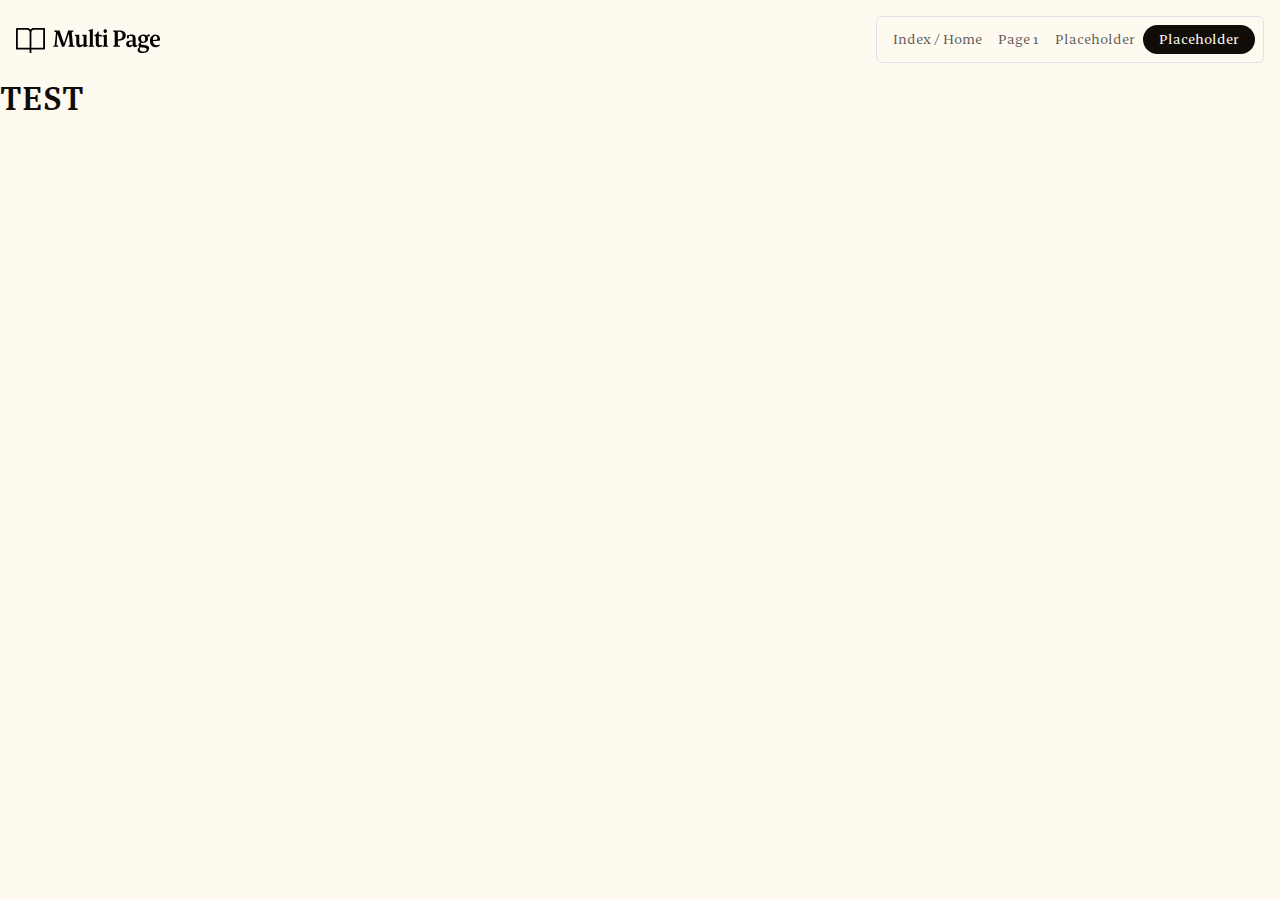
==== subpage1.html @ e532d330 "added subpage+linking, created global footer" ====
<!doctype html>
<html>
  
	<head>
		<meta charset="UTF-8">
		<meta name="viewport" content="width=device-width, initial-scale=1">
		<title>subpage-1</title>
		
		<link href="scss/bootstrap-custom.css" rel="stylesheet">
		<link href="assets/fonts/bespoke-serif.css" rel="stylesheet">
		<link href="css/style.css" rel="stylesheet">

		<script src="js/jquery-3.7.1.min.js"></script>

		<!--- HTML replace scripts --->
		<script>
				$.get("../blocks/navbar.html", function(data){
					$("#navbar-insert").replaceWith(data);
				});

				$.get("../blocks/footer.html", function(data){
				$("#footer-insert").replaceWith(data);
			});
		</script>
	</head>

	<body class="content-wrapper">

		<nav id="navbar-insert"></nav>

		<main>

		</main>

		<footer id="footer-insert"></footer>

		<script src="bootstrap/dist/js/bootstrap.bundle.min.js"></script>
	</body>


</html>
---- assets/fonts/bespoke-serif.css ----
/*
* @license
*
* Font Family: Bespoke Serif
* Designed by: Jeremie Hornus, Theo Guillard, Morgane Pambrun, Alisa Nowak, Joachim Vu
* URL: https://www.fontshare.com/fonts/bespoke-serif
* © 2024 Indian Type Foundry
*
* This is a variable font
* You can control variable axes as shown below:
* font-variation-settings: wght 300.0wght 800.0;
*
*/

@font-face {
  font-family: 'BespokeSerif';
  src: url('../fonts/BespokeSerif-Variable.woff2') format('woff2'),
       url('../fonts/BespokeSerif-Variable.woff') format('woff'),
       url('../fonts/BespokeSerif-Variable.ttf') format('truetype');
  font-weight: 300 800;
  font-display: swap;
  font-style: normal;
}

@font-face {
  font-family: 'BespokeSerif';
  src: url('../fonts/BespokeSerif-VariableItalic.woff2') format('woff2'),
       url('../fonts/BespokeSerif-VariableItalic.woff') format('woff'),
       url('../fonts/BespokeSerif-VariableItalic.ttf') format('truetype');
  font-weight: 300 800;
  font-display: swap;
  font-style: italic;
}
---- css/style.css ----
.content-wrapper > main {
  padding-top: 4em;
}

.hero-section h2 {
  letter-spacing: -0.05em;
  font-weight: 400;
  font-size: 2em;
}

.hero-section h2 > mark {
  height: 3.125rem;
  background-color: rgba(var(--bs-primary-rgb), 0.25);
  border-radius: 10px;
}

.hero-section .img-hero {
  max-width: 100%;
  height: auto;
}

.centered {
  position: relative;
  top: 50%;
  left: 50%;
  transform: translate(-50%, -50%);
}
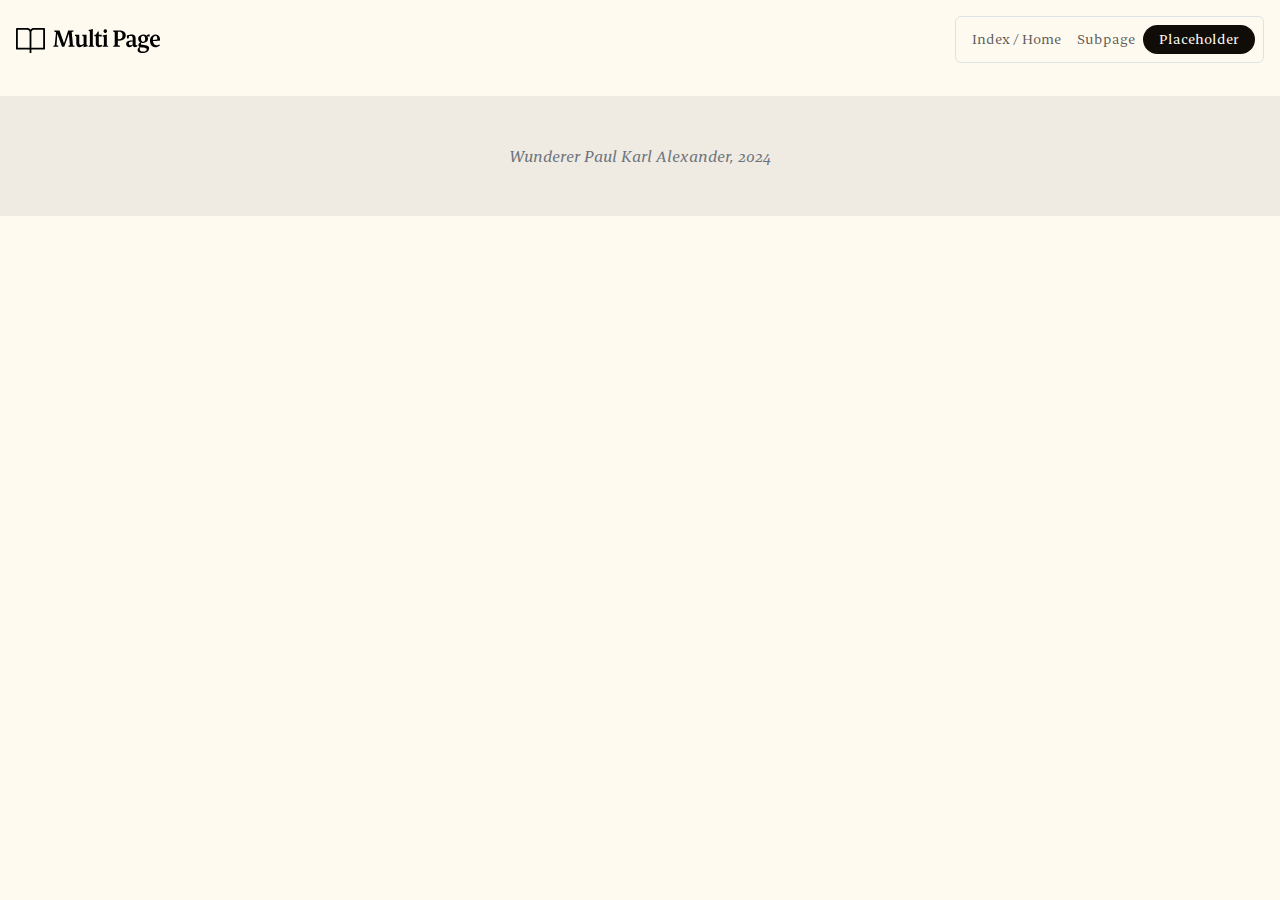
==== commit 68220b13: "updated page for mobile and structure" ====
--- a/subpage1.html
+++ b/subpage1.html
@@ -29,7 +29,7 @@
 		<nav id="navbar-insert"></nav>
 
 		<main>
-
+			
 		</main>
 
 		<footer id="footer-insert"></footer>
--- a/css/style.css
+++ b/css/style.css
@@ -11,7 +11,7 @@
 .hero-section h2 > mark {
   height: 3.125rem;
   background-color: rgba(var(--bs-primary-rgb), 0.25);
-  border-radius: 10px;
+  border-radius: 12px;
 }
 
 .hero-section .img-hero {
@@ -19,9 +19,29 @@
   height: auto;
 }
 
-.centered {
-  position: relative;
-  top: 50%;
-  left: 50%;
-  transform: translate(-50%, -50%);
+@media only screen and (min-width: 768px) {
+  .hero-img-container {
+    height: 400px;
+  }
+  
+  .centered {
+    position: relative;
+    top: 50%;
+    left: 50%;
+    transform: translate(-50%, -50%);
+  }
 }
+
+.c-card {
+  border: 1px solid var(--bs-border-color);
+  border-radius: var(--bs-border-radius-lg);
+
+  & > h4 {
+    font-size: 1.25em;
+  }
+
+  & > p {
+    font-size: 0.875em;
+    margin: 0em;
+  }
+}
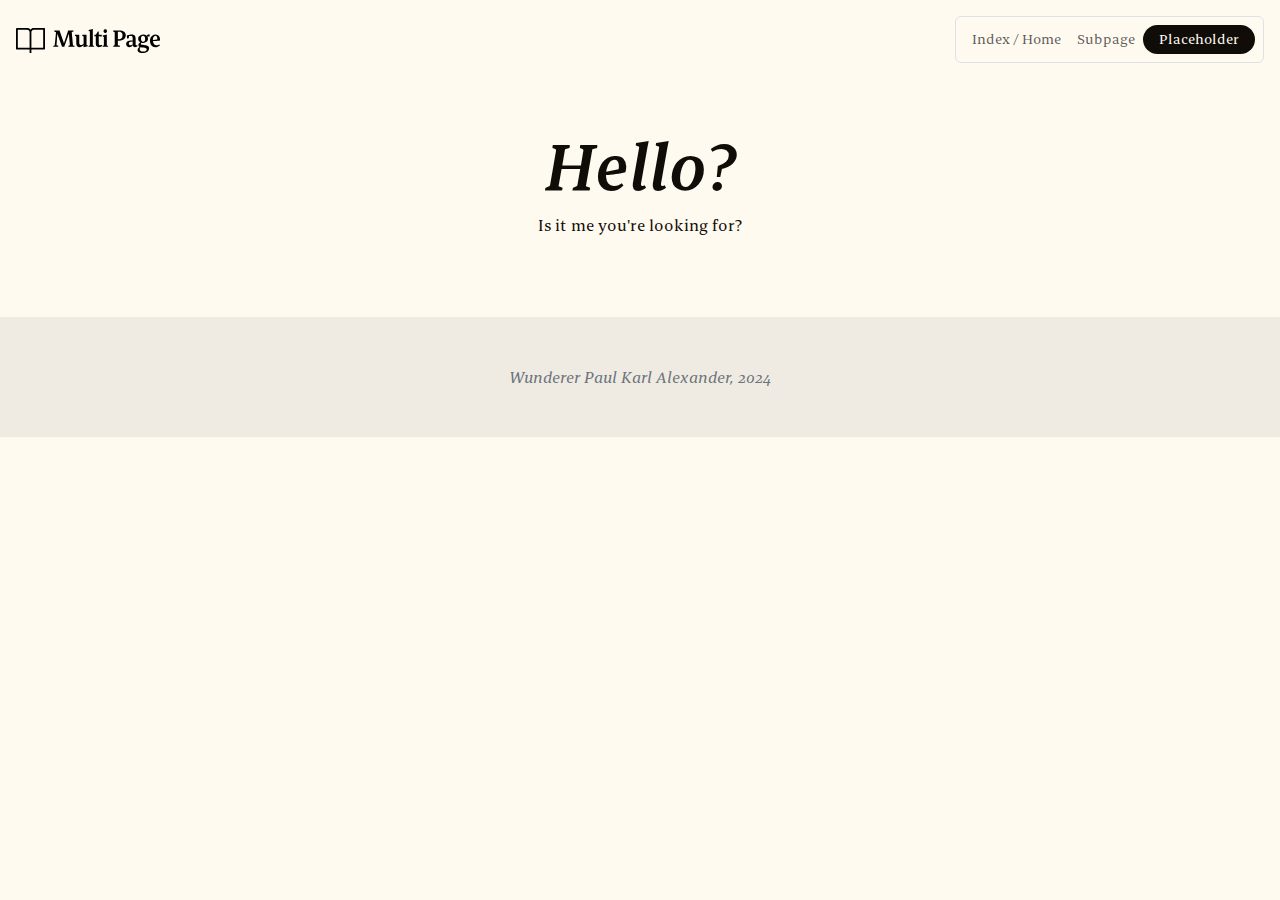
==== commit 7bde302d: "Update subpage1.html" ====
--- a/subpage1.html
+++ b/subpage1.html
@@ -29,7 +29,10 @@
 		<nav id="navbar-insert"></nav>
 
 		<main>
-			
+			<div class="container-xxl text-center py-5">
+				<h1 class="fst-italic" style="font-size: 4rem;">Hello?</h1>
+				<p>Is it me you're looking for?</p>
+			</div>
 		</main>
 
 		<footer id="footer-insert"></footer>
